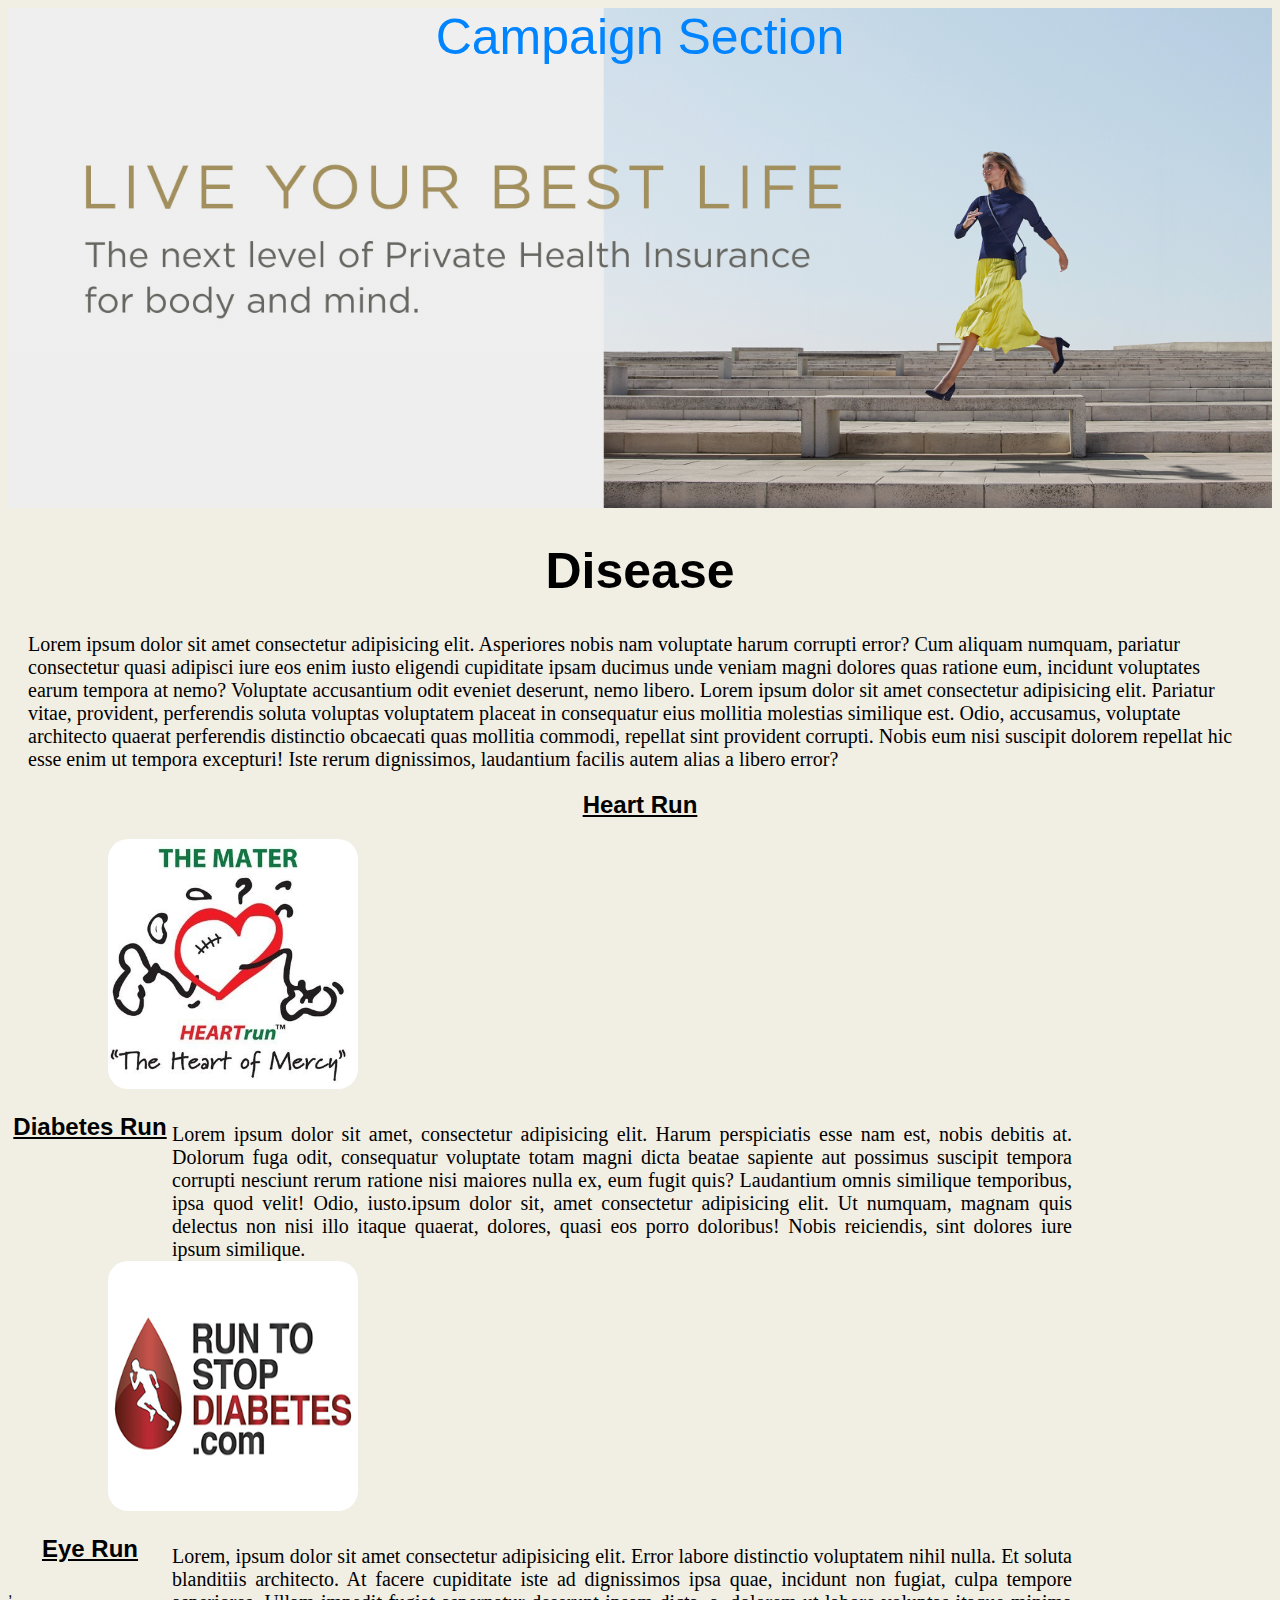
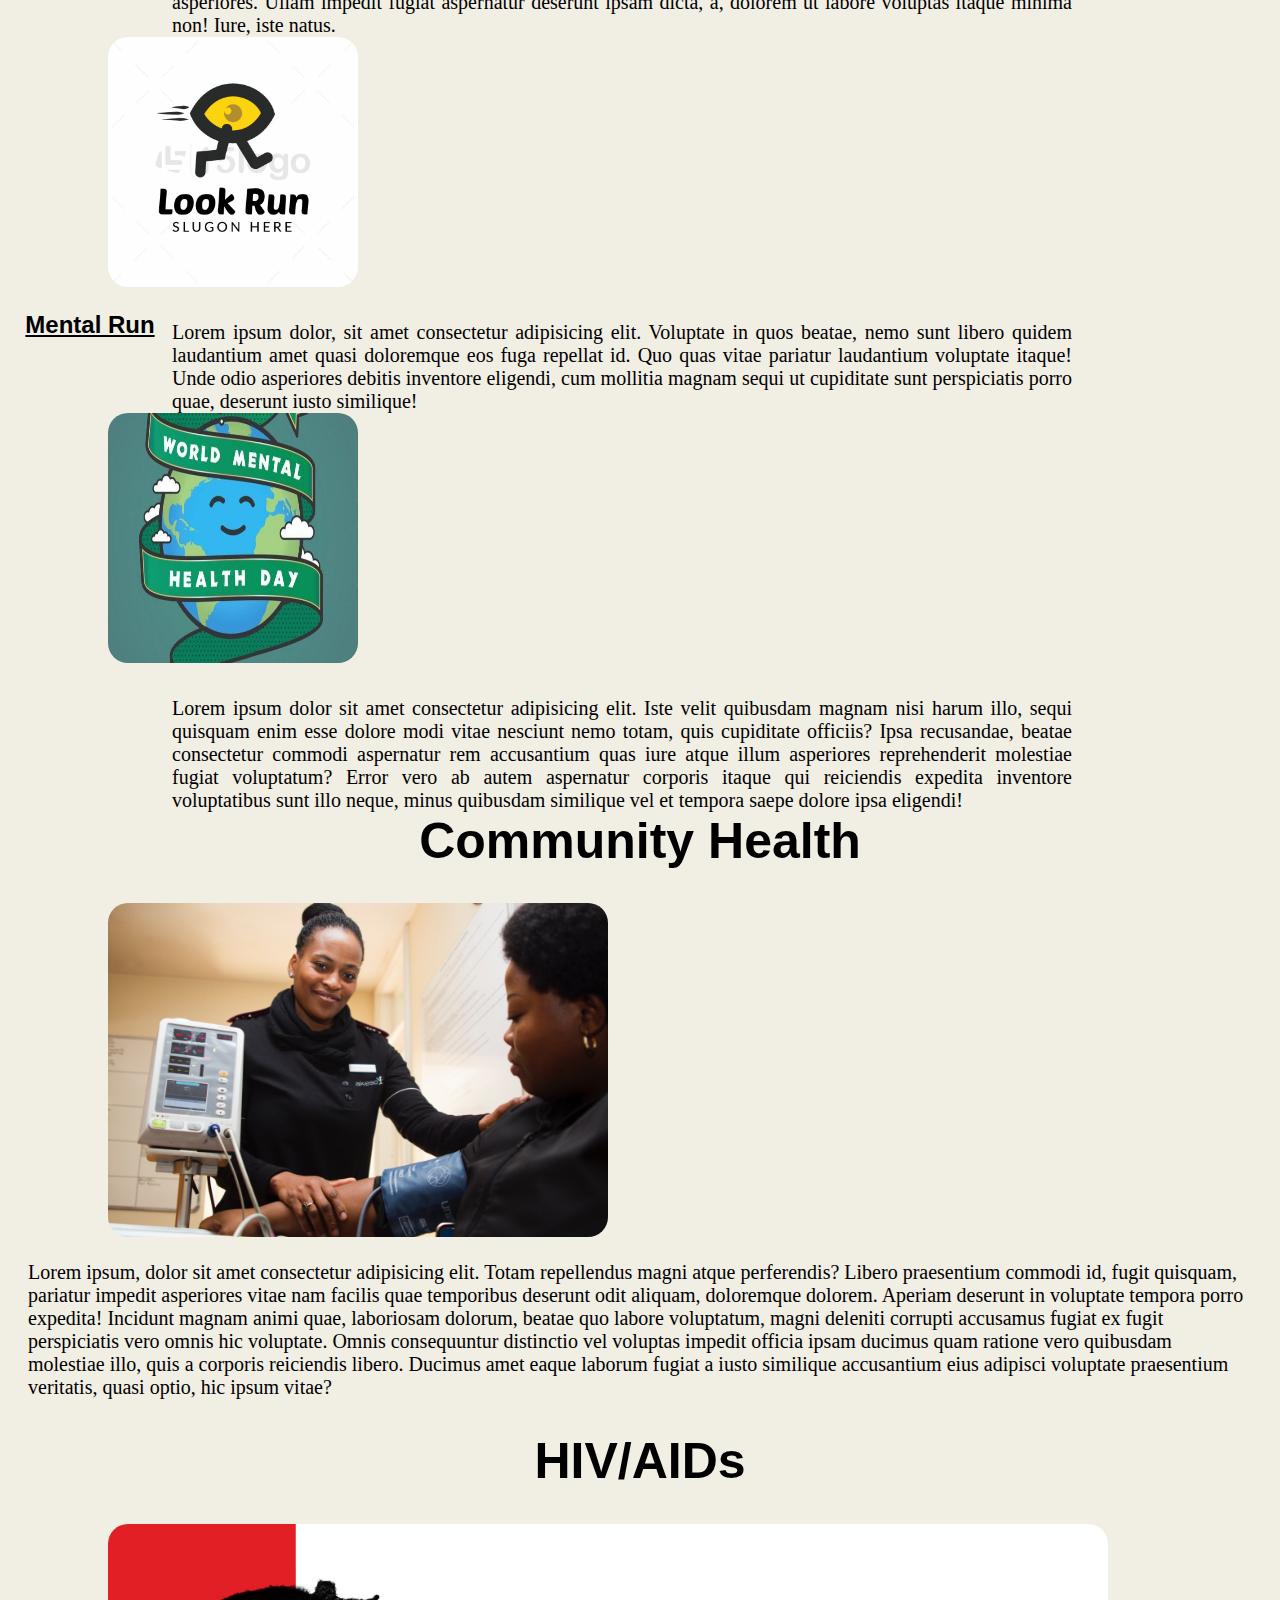
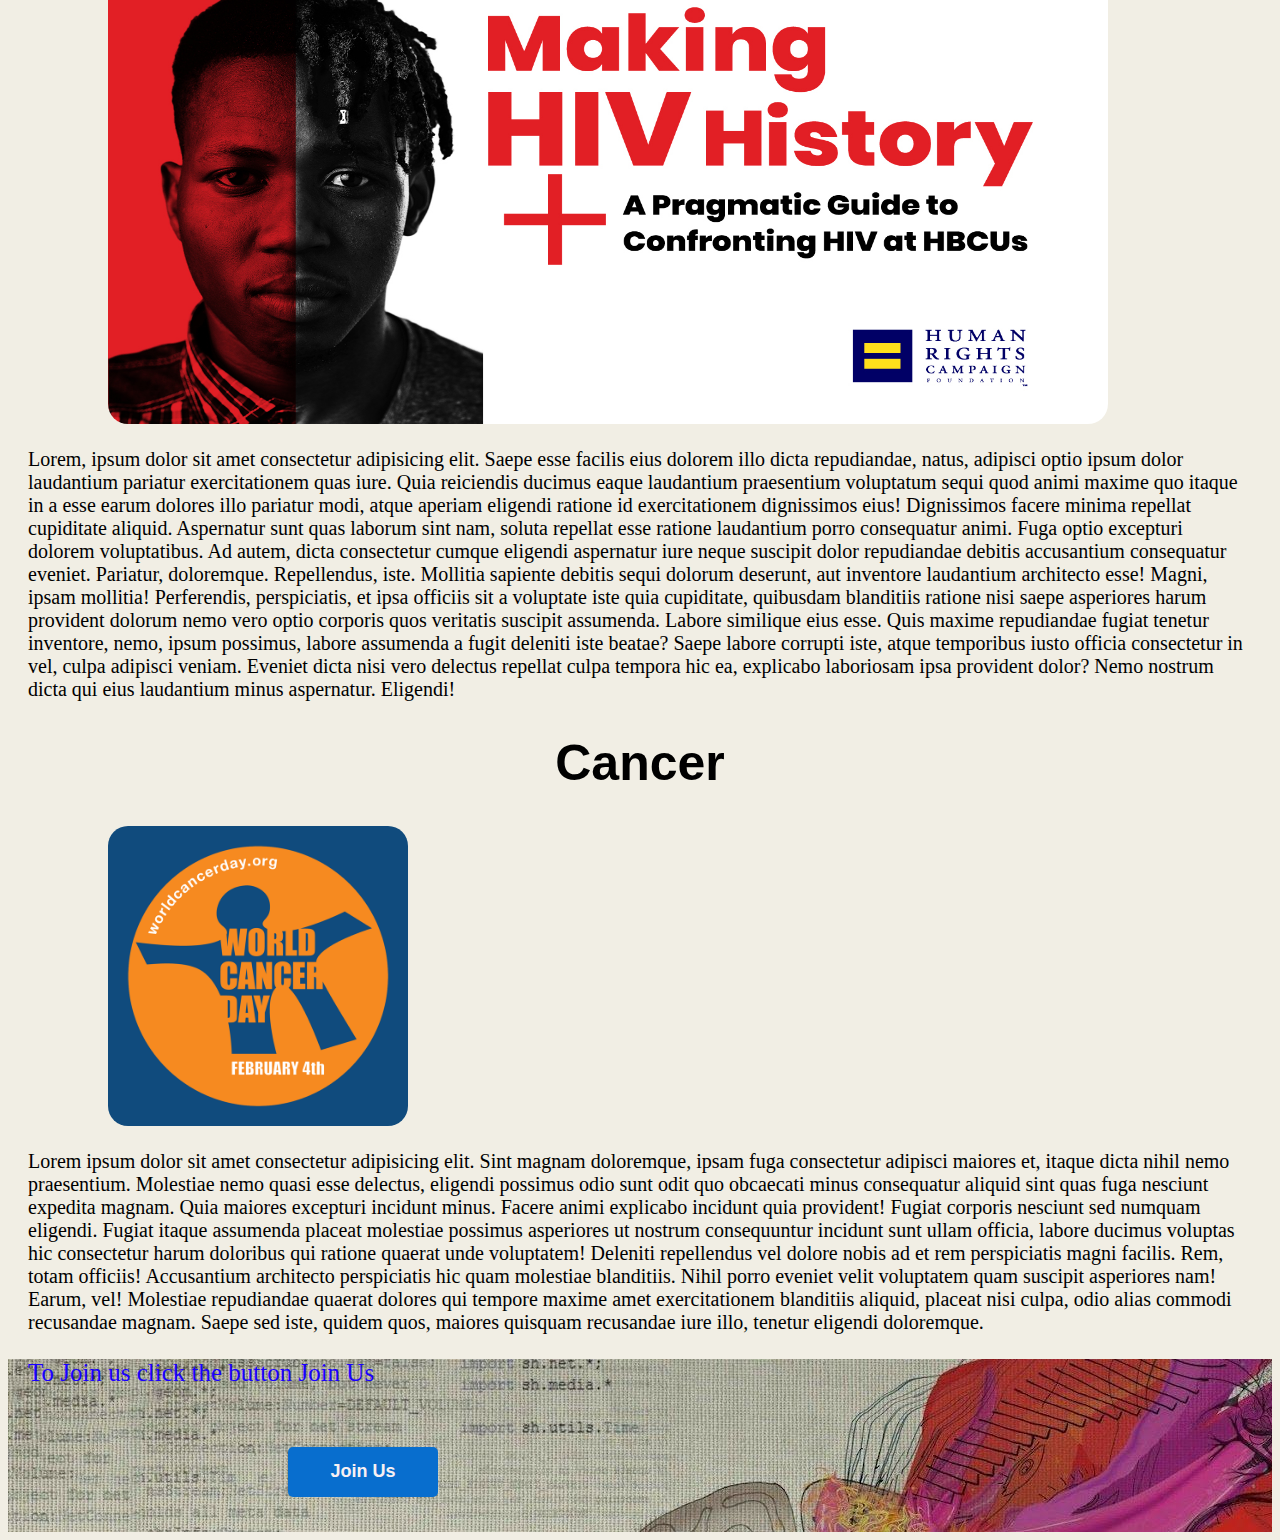
==== campaign.html @ 4e01053c "first commit" ====
<!DOCTYPE html>
<html lang="en">

<head>
    <meta charset="UTF-8">
    <meta name="viewport" content="width=device-width, initial-scale=1.0">
    <link rel="stylesheet" href="campaign.css">
    <title>Campaign</title>
    <style>
        body {
            background-color: rgb(241, 238, 228);
            font-family: sans-serif
        }
        
        p {
            font-size: 20px;
            font-family: 'Segoe UI';
            padding-left: 20px;
            padding-right: 20px;
        }
        
        h1 {
            text-align: center;
            font-size: 50px;
        }
        
        .dcamp p1 {
            font-family: cursive;
            font-size: 20px;
            text-align: justify;
            float: right;
            width: 900px;
            margin-right: 200px;
            margin-top: 30px;
        }
        
        h2 {
            text-align: center;
            text-decoration: underline;
        }
        
        img {
            margin-left: 100px;
            border-radius: 20px;
        }
    </style>
</head>

<body>
    <header style="background-image:linear-gradient(rgba(0, 0, 0, 0.062), rgba(0, 0, 0, 0.068)), url(bupa.jpg); height:500px;background-size: cover;margin-top: 0px;" ;>
        <h1 style="color: cornsilk;font-weight: lighter;margin-top: 0px;color: rgb(0, 132, 255);">Campaign Section

        </h1>
    </header>
    <div class="dcamp ">

        <h1>Disease</h1>
        <p>Lorem ipsum dolor sit amet consectetur adipisicing elit. Asperiores nobis nam voluptate harum corrupti error? Cum aliquam numquam, pariatur consectetur quasi adipisci iure eos enim iusto eligendi cupiditate ipsam ducimus unde veniam magni dolores
            quas ratione eum, incidunt voluptates earum tempora at nemo? Voluptate accusantium odit eveniet deserunt, nemo libero. Lorem ipsum dolor sit amet consectetur adipisicing elit. Pariatur vitae, provident, perferendis soluta voluptas voluptatem
            placeat in consequatur eius mollitia molestias similique est. Odio, accusamus, voluptate architecto quaerat perferendis distinctio obcaecati quas mollitia commodi, repellat sint provident corrupti. Nobis eum nisi suscipit dolorem repellat
            hic esse enim ut tempora excepturi! Iste rerum dignissimos, laudantium facilis autem alias a libero error?
        </p>
        <h2>Heart Run</h2>
        <img src="heart.jpg " style="width: 250px; height: 250px; ">
        <p1>Lorem ipsum dolor sit amet, consectetur adipisicing elit. Harum perspiciatis esse nam est, nobis debitis at. Dolorum fuga odit, consequatur voluptate totam magni dicta beatae sapiente aut possimus suscipit tempora corrupti nesciunt rerum ratione
            nisi maiores nulla ex, eum fugit quis? Laudantium omnis similique temporibus, ipsa quod velit! Odio, iusto.ipsum dolor sit, amet consectetur adipisicing elit. Ut numquam, magnam quis delectus non nisi illo itaque quaerat, dolores, quasi eos
            porro doloribus! Nobis reiciendis, sint dolores iure ipsum similique.</p1>
        <h2>Diabetes Run</h2>
        <img src="dia.png " style="width: 250px; height: 250px; ">
        <p1>Lorem, ipsum dolor sit amet consectetur adipisicing elit. Error labore distinctio voluptatem nihil nulla. Et soluta blanditiis architecto. At facere cupiditate iste ad dignissimos ipsa quae, incidunt non fugiat, culpa tempore asperiores. Ullam
            impedit fugiat aspernatur deserunt ipsam dicta, a, dolorem ut labore voluptas itaque minima non! Iure, iste natus.</p1>
        <h2>Eye Run</h2>,
        <img src="look.jpg " style="width: 250px; height: 250px; ">
        <P1>Lorem ipsum dolor, sit amet consectetur adipisicing elit. Voluptate in quos beatae, nemo sunt libero quidem laudantium amet quasi doloremque eos fuga repellat id. Quo quas vitae pariatur laudantium voluptate itaque! Unde odio asperiores debitis
            inventore eligendi, cum mollitia magnam sequi ut cupiditate sunt perspiciatis porro quae, deserunt iusto similique!</P1>
        <h2>Mental Run</h2>
        <img src="mental.jpg" style="width: 250px; height: 250px; ">
        <p1>Lorem ipsum dolor sit amet consectetur adipisicing elit. Iste velit quibusdam magnam nisi harum illo, sequi quisquam enim esse dolore modi vitae nesciunt nemo totam, quis cupiditate officiis? Ipsa recusandae, beatae consectetur commodi aspernatur
            rem accusantium quas iure atque illum asperiores reprehenderit molestiae fugiat voluptatum? Error vero ab autem aspernatur corporis itaque qui reiciendis expedita inventore voluptatibus sunt illo neque, minus quibusdam similique vel et tempora
            saepe dolore ipsa eligendi!</p1>
    </div>
    <h1>Community Health</h1>
    <img src="hush.jpg" style="width: 500px;">
    <p>Lorem ipsum, dolor sit amet consectetur adipisicing elit. Totam repellendus magni atque perferendis? Libero praesentium commodi id, fugit quisquam, pariatur impedit asperiores vitae nam facilis quae temporibus deserunt odit aliquam, doloremque dolorem.
        Aperiam deserunt in voluptate tempora porro expedita! Incidunt magnam animi quae, laboriosam dolorum, beatae quo labore voluptatum, magni deleniti corrupti accusamus fugiat ex fugit perspiciatis vero omnis hic voluptate. Omnis consequuntur distinctio
        vel voluptas impedit officia ipsam ducimus quam ratione vero quibusdam molestiae illo, quis a corporis reiciendis libero. Ducimus amet eaque laborum fugiat a iusto similique accusantium eius adipisci voluptate praesentium veritatis, quasi optio,
        hic ipsum vitae?</p>
    <h1>HIV/AIDs</h1>
    <img src="making.jpg" style="width:1000px; height:500px ;">
    <p>Lorem, ipsum dolor sit amet consectetur adipisicing elit. Saepe esse facilis eius dolorem illo dicta repudiandae, natus, adipisci optio ipsum dolor laudantium pariatur exercitationem quas iure. Quia reiciendis ducimus eaque laudantium praesentium
        voluptatum sequi quod animi maxime quo itaque in a esse earum dolores illo pariatur modi, atque aperiam eligendi ratione id exercitationem dignissimos eius! Dignissimos facere minima repellat cupiditate aliquid. Aspernatur sunt quas laborum sint
        nam, soluta repellat esse ratione laudantium porro consequatur animi. Fuga optio excepturi dolorem voluptatibus. Ad autem, dicta consectetur cumque eligendi aspernatur iure neque suscipit dolor repudiandae debitis accusantium consequatur eveniet.
        Pariatur, doloremque. Repellendus, iste. Mollitia sapiente debitis sequi dolorum deserunt, aut inventore laudantium architecto esse! Magni, ipsam mollitia! Perferendis, perspiciatis, et ipsa officiis sit a voluptate iste quia cupiditate, quibusdam
        blanditiis ratione nisi saepe asperiores harum provident dolorum nemo vero optio corporis quos veritatis suscipit assumenda. Labore similique eius esse. Quis maxime repudiandae fugiat tenetur inventore, nemo, ipsum possimus, labore assumenda a
        fugit deleniti iste beatae? Saepe labore corrupti iste, atque temporibus iusto officia consectetur in vel, culpa adipisci veniam. Eveniet dicta nisi vero delectus repellat culpa tempora hic ea, explicabo laboriosam ipsa provident dolor? Nemo nostrum
        dicta qui eius laudantium minus aspernatur. Eligendi!</p>
    <h1>Cancer</h1>

    <img src="world.png" style="height:300px;width:300px;">
    <p>Lorem ipsum dolor sit amet consectetur adipisicing elit. Sint magnam doloremque, ipsam fuga consectetur adipisci maiores et, itaque dicta nihil nemo praesentium. Molestiae nemo quasi esse delectus, eligendi possimus odio sunt odit quo obcaecati minus
        consequatur aliquid sint quas fuga nesciunt expedita magnam. Quia maiores excepturi incidunt minus. Facere animi explicabo incidunt quia provident! Fugiat corporis nesciunt sed numquam eligendi. Fugiat itaque assumenda placeat molestiae possimus
        asperiores ut nostrum consequuntur incidunt sunt ullam officia, labore ducimus voluptas hic consectetur harum doloribus qui ratione quaerat unde voluptatem! Deleniti repellendus vel dolore nobis ad et rem perspiciatis magni facilis. Rem, totam
        officiis! Accusantium architecto perspiciatis hic quam molestiae blanditiis. Nihil porro eveniet velit voluptatem quam suscipit asperiores nam! Earum, vel! Molestiae repudiandae quaerat dolores qui tempore maxime amet exercitationem blanditiis
        aliquid, placeat nisi culpa, odio alias commodi recusandae magnam. Saepe sed iste, quidem quos, maiores quisquam recusandae iure illo, tenetur eligendi doloremque. </p>
    <footer style="background-image:linear-gradient(rgba(0, 0, 0, 0.205), rgba(0, 0, 0, 0.151)), url(4.jpg);padding-right: 0px;padding-left: 0px;">
        <p style="font-size:25px;color: rgb(25, 0, 255);text-align:justify;">To Join us click the button Join Us</p>
        <button><a href="signup.html" target="_blank">Join Us</a></button>
    </footer>

</body>

</html>

</html>
---- campaign.css ----
button {
         margin: 35px 280px;
         height: 50px;
         width: 150px;
         font-size: 18px;
         outline: none;
         cursor: pointer;
         font-weight: bold;
         background: rgb(8, 110, 206);
         border-radius: 5px;
         border: none;
         transition: .5s;
     }
     
     button a {
         text-decoration: none;
         color: rgb(247, 240, 243);
     }
     
     button:hover {
         background: green;
     }
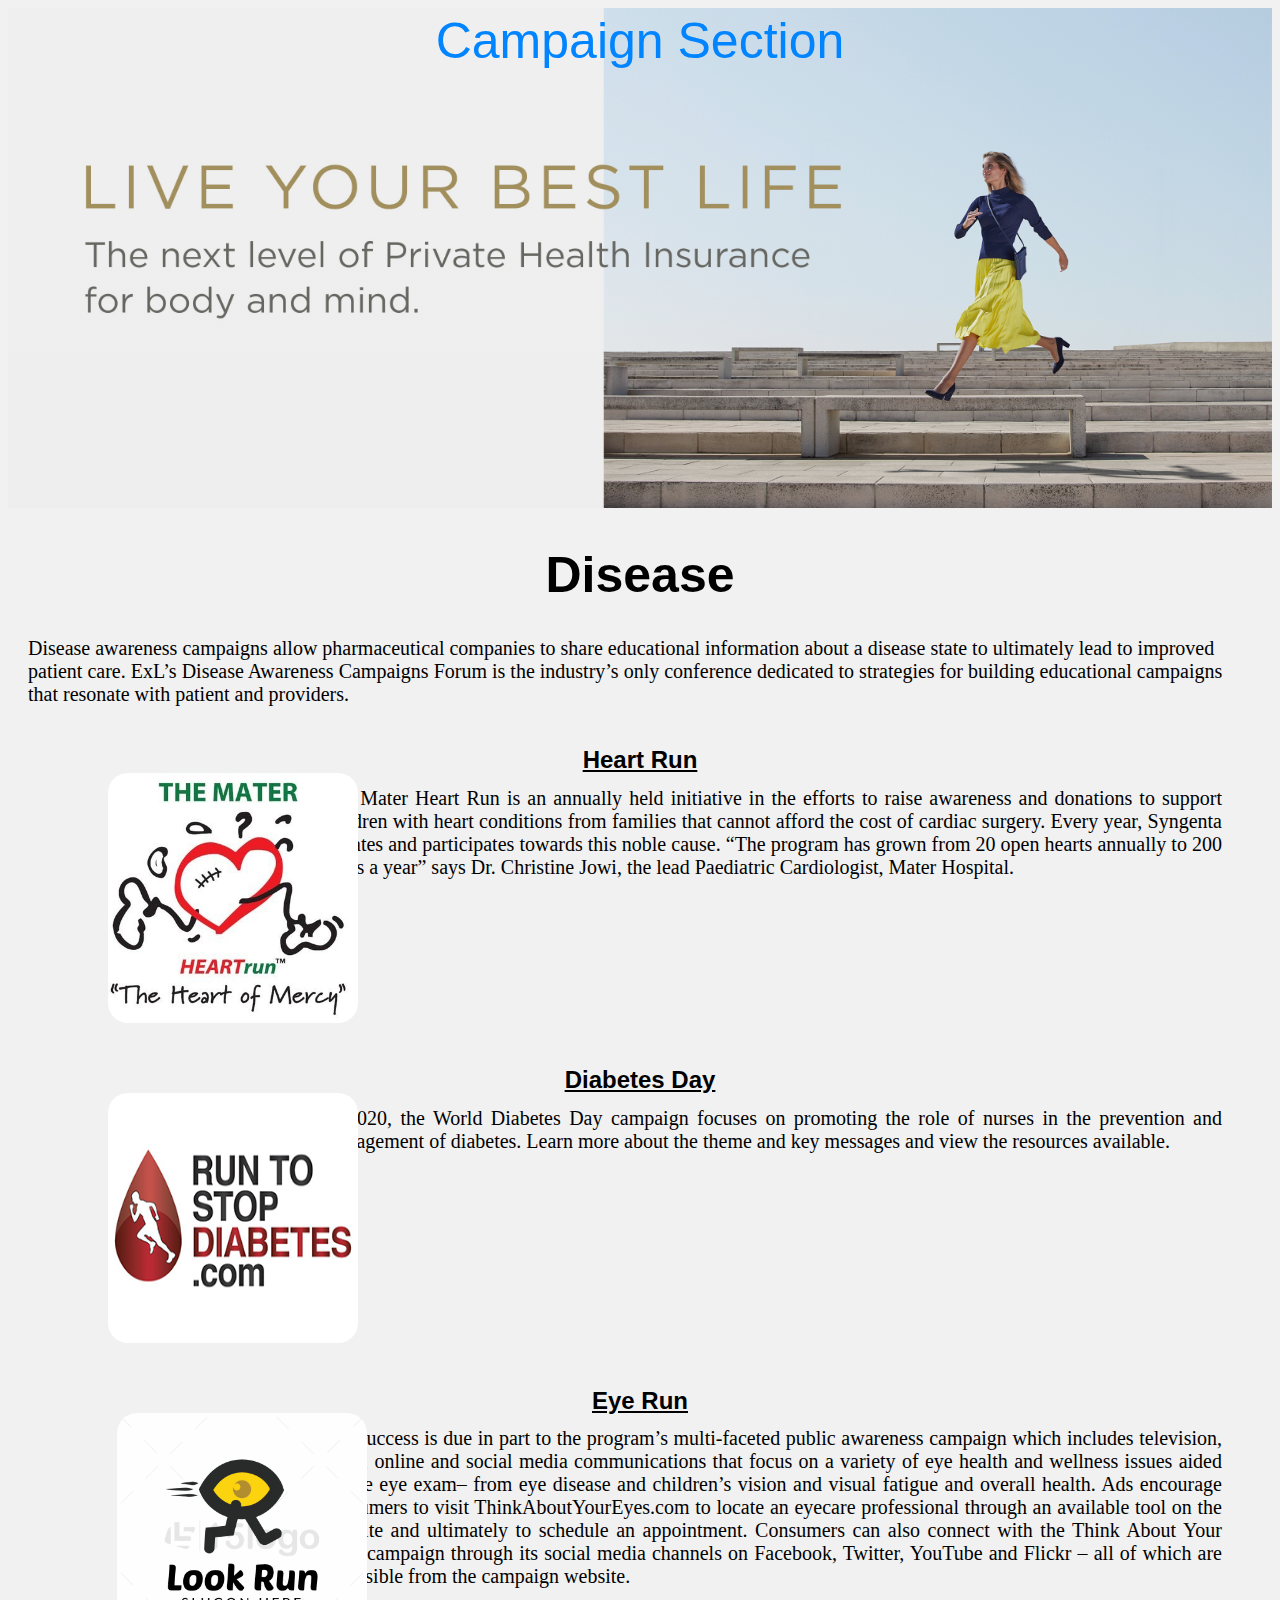
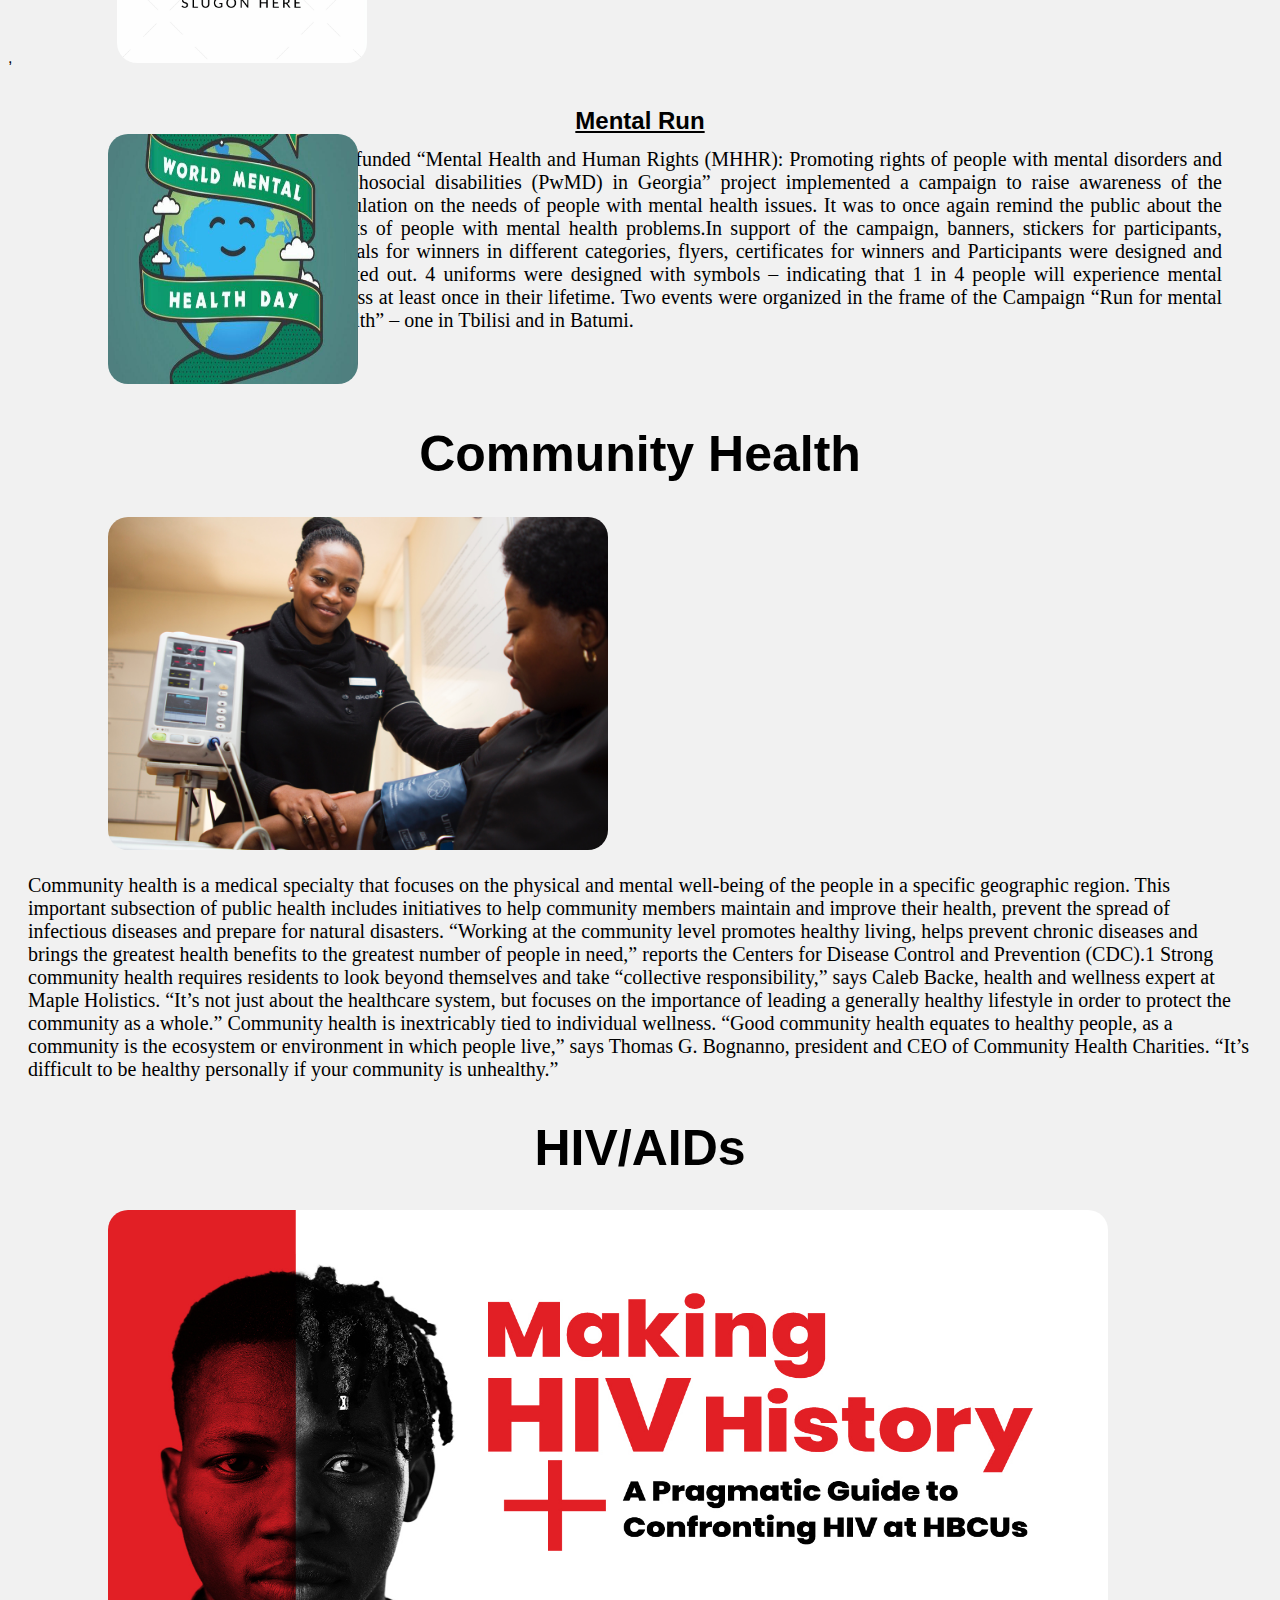
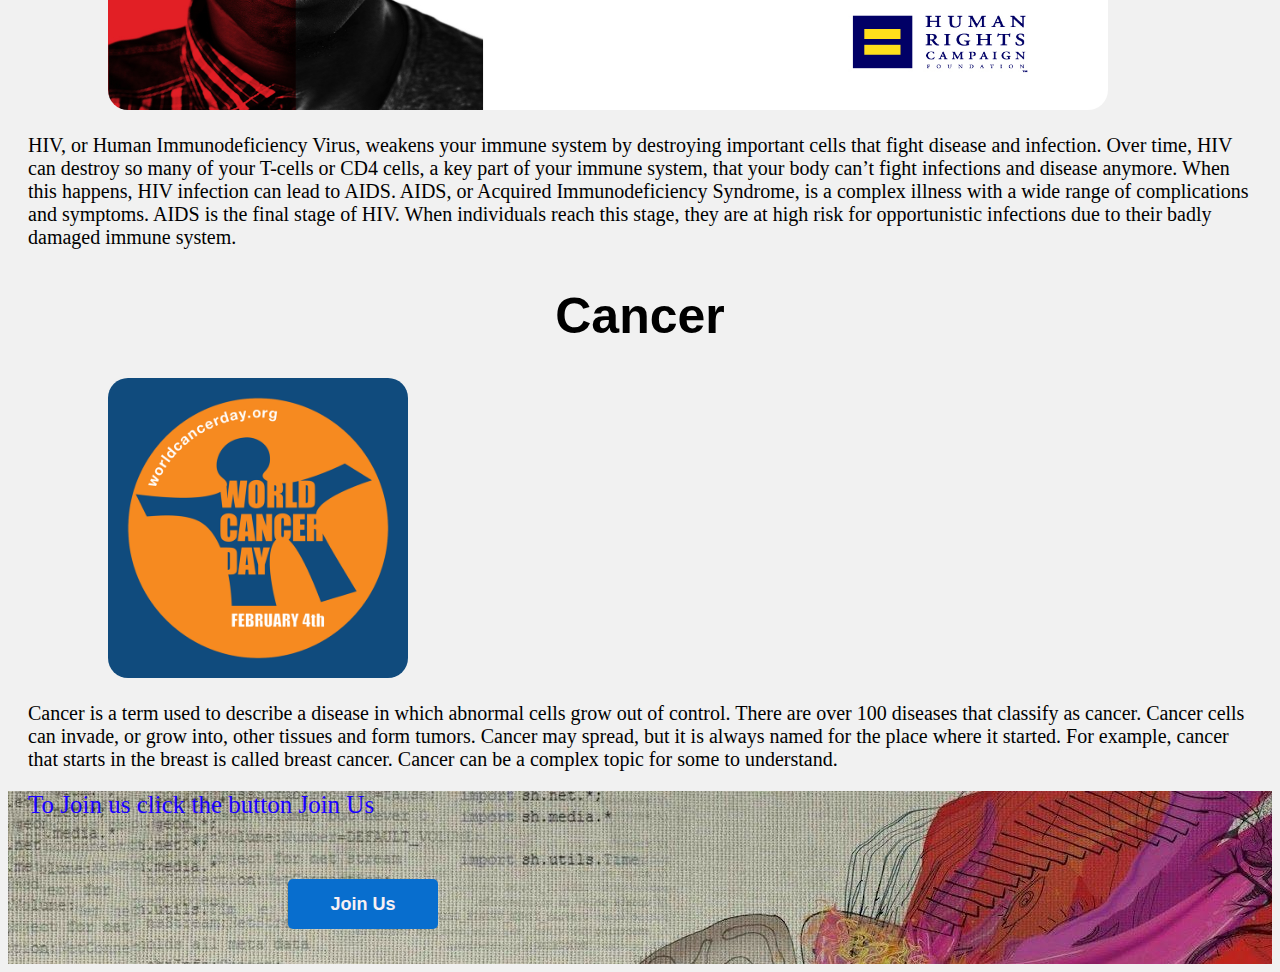
==== commit 10d87b42: "final" ====
--- a/campaign.html
+++ b/campaign.html
@@ -6,44 +6,7 @@
     <meta name="viewport" content="width=device-width, initial-scale=1.0">
     <link rel="stylesheet" href="campaign.css">
     <title>Campaign</title>
-    <style>
-        body {
-            background-color: rgb(241, 238, 228);
-            font-family: sans-serif
-        }
-        
-        p {
-            font-size: 20px;
-            font-family: 'Segoe UI';
-            padding-left: 20px;
-            padding-right: 20px;
-        }
-        
-        h1 {
-            text-align: center;
-            font-size: 50px;
-        }
-        
-        .dcamp p1 {
-            font-family: cursive;
-            font-size: 20px;
-            text-align: justify;
-            float: right;
-            width: 900px;
-            margin-right: 200px;
-            margin-top: 30px;
-        }
-        
-        h2 {
-            text-align: center;
-            text-decoration: underline;
-        }
-        
-        img {
-            margin-left: 100px;
-            border-radius: 20px;
-        }
-    </style>
+
 </head>
 
 <body>
@@ -55,53 +18,45 @@
     <div class="dcamp ">
 
         <h1>Disease</h1>
-        <p>Lorem ipsum dolor sit amet consectetur adipisicing elit. Asperiores nobis nam voluptate harum corrupti error? Cum aliquam numquam, pariatur consectetur quasi adipisci iure eos enim iusto eligendi cupiditate ipsam ducimus unde veniam magni dolores
-            quas ratione eum, incidunt voluptates earum tempora at nemo? Voluptate accusantium odit eveniet deserunt, nemo libero. Lorem ipsum dolor sit amet consectetur adipisicing elit. Pariatur vitae, provident, perferendis soluta voluptas voluptatem
-            placeat in consequatur eius mollitia molestias similique est. Odio, accusamus, voluptate architecto quaerat perferendis distinctio obcaecati quas mollitia commodi, repellat sint provident corrupti. Nobis eum nisi suscipit dolorem repellat
-            hic esse enim ut tempora excepturi! Iste rerum dignissimos, laudantium facilis autem alias a libero error?
+        <p>Disease awareness campaigns allow pharmaceutical companies to share educational information about a disease state to ultimately lead to improved patient care. ExL’s Disease Awareness Campaigns Forum is the industry’s only conference dedicated
+            to strategies for building educational campaigns that resonate with patient and providers.
         </p>
         <h2>Heart Run</h2>
         <img src="heart.jpg " style="width: 250px; height: 250px; ">
-        <p1>Lorem ipsum dolor sit amet, consectetur adipisicing elit. Harum perspiciatis esse nam est, nobis debitis at. Dolorum fuga odit, consequatur voluptate totam magni dicta beatae sapiente aut possimus suscipit tempora corrupti nesciunt rerum ratione
-            nisi maiores nulla ex, eum fugit quis? Laudantium omnis similique temporibus, ipsa quod velit! Odio, iusto.ipsum dolor sit, amet consectetur adipisicing elit. Ut numquam, magnam quis delectus non nisi illo itaque quaerat, dolores, quasi eos
-            porro doloribus! Nobis reiciendis, sint dolores iure ipsum similique.</p1>
-        <h2>Diabetes Run</h2>
+        <p1>The Mater Heart Run is an annually held initiative in the efforts to raise awareness and donations to support children with heart conditions from families that cannot afford the cost of cardiac surgery. Every year, Syngenta donates and participates
+            towards this noble cause. “The program has grown from 20 open hearts annually to 200 cases a year” says Dr. Christine Jowi, the lead Paediatric Cardiologist, Mater Hospital.</p1>
+        <h2>Diabetes Day</h2>
         <img src="dia.png " style="width: 250px; height: 250px; ">
-        <p1>Lorem, ipsum dolor sit amet consectetur adipisicing elit. Error labore distinctio voluptatem nihil nulla. Et soluta blanditiis architecto. At facere cupiditate iste ad dignissimos ipsa quae, incidunt non fugiat, culpa tempore asperiores. Ullam
-            impedit fugiat aspernatur deserunt ipsam dicta, a, dolorem ut labore voluptas itaque minima non! Iure, iste natus.</p1>
+        <p1>In 2020, the World Diabetes Day campaign focuses on promoting the role of nurses in the prevention and management of diabetes. Learn more about the theme and key messages and view the resources available.</p1>
         <h2>Eye Run</h2>,
         <img src="look.jpg " style="width: 250px; height: 250px; ">
-        <P1>Lorem ipsum dolor, sit amet consectetur adipisicing elit. Voluptate in quos beatae, nemo sunt libero quidem laudantium amet quasi doloremque eos fuga repellat id. Quo quas vitae pariatur laudantium voluptate itaque! Unde odio asperiores debitis
-            inventore eligendi, cum mollitia magnam sequi ut cupiditate sunt perspiciatis porro quae, deserunt iusto similique!</P1>
+        <P1>The success is due in part to the program’s multi-faceted public awareness campaign which includes television, radio, online and social media communications that focus on a variety of eye health and wellness issues aided by the eye exam– from
+            eye disease and children’s vision and visual fatigue and overall health. Ads encourage consumers to visit ThinkAboutYourEyes.com to locate an eyecare professional through an available tool on the website and ultimately to schedule an appointment.
+            Consumers can also connect with the Think About Your Eyes campaign through its social media channels on Facebook, Twitter, YouTube and Flickr – all of which are accessible from the campaign website.</P1>
         <h2>Mental Run</h2>
         <img src="mental.jpg" style="width: 250px; height: 250px; ">
-        <p1>Lorem ipsum dolor sit amet consectetur adipisicing elit. Iste velit quibusdam magnam nisi harum illo, sequi quisquam enim esse dolore modi vitae nesciunt nemo totam, quis cupiditate officiis? Ipsa recusandae, beatae consectetur commodi aspernatur
-            rem accusantium quas iure atque illum asperiores reprehenderit molestiae fugiat voluptatum? Error vero ab autem aspernatur corporis itaque qui reiciendis expedita inventore voluptatibus sunt illo neque, minus quibusdam similique vel et tempora
-            saepe dolore ipsa eligendi!</p1>
+        <p1>EU-funded “Mental Health and Human Rights (MHHR): Promoting rights of people with mental disorders and psychosocial disabilities (PwMD) in Georgia” project implemented a campaign to raise awareness of the population on the needs of people with
+            mental health issues. It was to once again remind the public about the rights of people with mental health problems.In support of the campaign, banners, stickers for participants, medals for winners in different categories, flyers, certificates
+            for winners and Participants were designed and printed out. 4 uniforms were designed with symbols – indicating that 1 in 4 people will experience mental illness at least once in their lifetime. Two events were organized in the frame of the
+            Campaign “Run for mental Health” – one in Tbilisi and in Batumi.</p1>
     </div>
     <h1>Community Health</h1>
     <img src="hush.jpg" style="width: 500px;">
-    <p>Lorem ipsum, dolor sit amet consectetur adipisicing elit. Totam repellendus magni atque perferendis? Libero praesentium commodi id, fugit quisquam, pariatur impedit asperiores vitae nam facilis quae temporibus deserunt odit aliquam, doloremque dolorem.
-        Aperiam deserunt in voluptate tempora porro expedita! Incidunt magnam animi quae, laboriosam dolorum, beatae quo labore voluptatum, magni deleniti corrupti accusamus fugiat ex fugit perspiciatis vero omnis hic voluptate. Omnis consequuntur distinctio
-        vel voluptas impedit officia ipsam ducimus quam ratione vero quibusdam molestiae illo, quis a corporis reiciendis libero. Ducimus amet eaque laborum fugiat a iusto similique accusantium eius adipisci voluptate praesentium veritatis, quasi optio,
-        hic ipsum vitae?</p>
+    <p>Community health is a medical specialty that focuses on the physical and mental well-being of the people in a specific geographic region. This important subsection of public health includes initiatives to help community members maintain and improve
+        their health, prevent the spread of infectious diseases and prepare for natural disasters. “Working at the community level promotes healthy living, helps prevent chronic diseases and brings the greatest health benefits to the greatest number of
+        people in need,” reports the Centers for Disease Control and Prevention (CDC).1 Strong community health requires residents to look beyond themselves and take “collective responsibility,” says Caleb Backe, health and wellness expert at Maple Holistics.
+        “It’s not just about the healthcare system, but focuses on the importance of leading a generally healthy lifestyle in order to protect the community as a whole.” Community health is inextricably tied to individual wellness. “Good community health
+        equates to healthy people, as a community is the ecosystem or environment in which people live,” says Thomas G. Bognanno, president and CEO of Community Health Charities. “It’s difficult to be healthy personally if your community is unhealthy.”</p>
     <h1>HIV/AIDs</h1>
     <img src="making.jpg" style="width:1000px; height:500px ;">
-    <p>Lorem, ipsum dolor sit amet consectetur adipisicing elit. Saepe esse facilis eius dolorem illo dicta repudiandae, natus, adipisci optio ipsum dolor laudantium pariatur exercitationem quas iure. Quia reiciendis ducimus eaque laudantium praesentium
-        voluptatum sequi quod animi maxime quo itaque in a esse earum dolores illo pariatur modi, atque aperiam eligendi ratione id exercitationem dignissimos eius! Dignissimos facere minima repellat cupiditate aliquid. Aspernatur sunt quas laborum sint
-        nam, soluta repellat esse ratione laudantium porro consequatur animi. Fuga optio excepturi dolorem voluptatibus. Ad autem, dicta consectetur cumque eligendi aspernatur iure neque suscipit dolor repudiandae debitis accusantium consequatur eveniet.
-        Pariatur, doloremque. Repellendus, iste. Mollitia sapiente debitis sequi dolorum deserunt, aut inventore laudantium architecto esse! Magni, ipsam mollitia! Perferendis, perspiciatis, et ipsa officiis sit a voluptate iste quia cupiditate, quibusdam
-        blanditiis ratione nisi saepe asperiores harum provident dolorum nemo vero optio corporis quos veritatis suscipit assumenda. Labore similique eius esse. Quis maxime repudiandae fugiat tenetur inventore, nemo, ipsum possimus, labore assumenda a
-        fugit deleniti iste beatae? Saepe labore corrupti iste, atque temporibus iusto officia consectetur in vel, culpa adipisci veniam. Eveniet dicta nisi vero delectus repellat culpa tempora hic ea, explicabo laboriosam ipsa provident dolor? Nemo nostrum
-        dicta qui eius laudantium minus aspernatur. Eligendi!</p>
+    <p>HIV, or Human Immunodeficiency Virus, weakens your immune system by destroying important cells that fight disease and infection. Over time, HIV can destroy so many of your T-cells or CD4 cells, a key part of your immune system, that your body can’t
+        fight infections and disease anymore. When this happens, HIV infection can lead to AIDS. AIDS, or Acquired Immunodeficiency Syndrome, is a complex illness with a wide range of complications and symptoms. AIDS is the final stage of HIV. When individuals
+        reach this stage, they are at high risk for opportunistic infections due to their badly damaged immune system.</p>
     <h1>Cancer</h1>
 
     <img src="world.png" style="height:300px;width:300px;">
-    <p>Lorem ipsum dolor sit amet consectetur adipisicing elit. Sint magnam doloremque, ipsam fuga consectetur adipisci maiores et, itaque dicta nihil nemo praesentium. Molestiae nemo quasi esse delectus, eligendi possimus odio sunt odit quo obcaecati minus
-        consequatur aliquid sint quas fuga nesciunt expedita magnam. Quia maiores excepturi incidunt minus. Facere animi explicabo incidunt quia provident! Fugiat corporis nesciunt sed numquam eligendi. Fugiat itaque assumenda placeat molestiae possimus
-        asperiores ut nostrum consequuntur incidunt sunt ullam officia, labore ducimus voluptas hic consectetur harum doloribus qui ratione quaerat unde voluptatem! Deleniti repellendus vel dolore nobis ad et rem perspiciatis magni facilis. Rem, totam
-        officiis! Accusantium architecto perspiciatis hic quam molestiae blanditiis. Nihil porro eveniet velit voluptatem quam suscipit asperiores nam! Earum, vel! Molestiae repudiandae quaerat dolores qui tempore maxime amet exercitationem blanditiis
-        aliquid, placeat nisi culpa, odio alias commodi recusandae magnam. Saepe sed iste, quidem quos, maiores quisquam recusandae iure illo, tenetur eligendi doloremque. </p>
+    <p>Cancer is a term used to describe a disease in which abnormal cells grow out of control. There are over 100 diseases that classify as cancer. Cancer cells can invade, or grow into, other tissues and form tumors. Cancer may spread, but it is always
+        named for the place where it started. For example, cancer that starts in the breast is called breast cancer. Cancer can be a complex topic for some to understand. </p>
     <footer style="background-image:linear-gradient(rgba(0, 0, 0, 0.205), rgba(0, 0, 0, 0.151)), url(4.jpg);padding-right: 0px;padding-left: 0px;">
         <p style="font-size:25px;color: rgb(25, 0, 255);text-align:justify;">To Join us click the button Join Us</p>
         <button><a href="signup.html" target="_blank">Join Us</a></button>
--- a/campaign.css
+++ b/campaign.css
@@ -1,22 +1,64 @@
-     button {
-         margin: 35px 280px;
-         height: 50px;
-         width: 150px;
-         font-size: 18px;
-         outline: none;
-         cursor: pointer;
-         font-weight: bold;
-         background: rgb(8, 110, 206);
-         border-radius: 5px;
-         border: none;
-         transition: .5s;
-     }
-     
-     button a {
-         text-decoration: none;
-         color: rgb(247, 240, 243);
-     }
-     
-     button:hover {
-         background: green;
-     }+    body {
+        background-color: rgb(241, 241, 241);
+        font-family: sans-serif
+    }
+    
+    p {
+        font-size: 20px;
+        font-family: 'Segoe UI';
+        padding-left: 20px;
+        padding-right: 20px;
+        margin-top: 20px;
+    }
+    
+    h1 {
+        text-align: center;
+        font-size: 50px;
+        padding-top: 4px;
+    }
+    
+    .dcamp p1 {
+        font-family: cursive;
+        font-size: 20px;
+        text-align: justify;
+        float: right;
+        width: 900px;
+        margin-left: 150px;
+        margin-top: -240px;
+        margin-right: 50px;
+    }
+    
+    h2 {
+        text-align: center;
+        text-decoration: underline;
+        padding-top: 20px;
+        margin-bottom: -1.5px;
+    }
+    
+    img {
+        margin-left: 100px;
+        border-radius: 20px;
+    }
+    
+    button {
+        margin: 35px 280px;
+        height: 50px;
+        width: 150px;
+        font-size: 18px;
+        outline: none;
+        cursor: pointer;
+        font-weight: bold;
+        background: rgb(8, 110, 206);
+        border-radius: 5px;
+        border: none;
+        transition: .5s;
+    }
+    
+    button a {
+        text-decoration: none;
+        color: rgb(247, 240, 243);
+    }
+    
+    button:hover {
+        background: green;
+    }